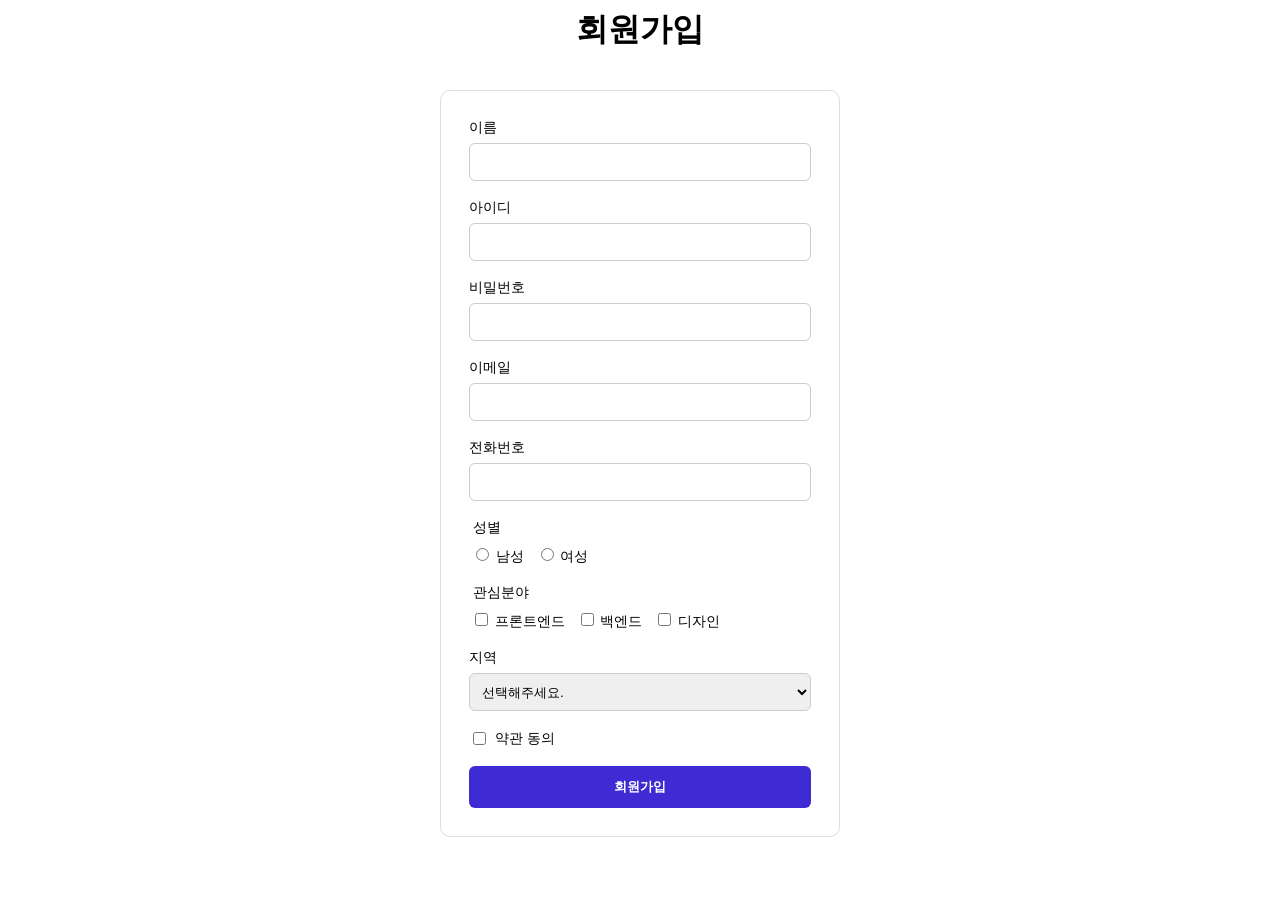
==== day1-signup-form/index.html @ 132ef5b9 "day1-1: 회원가입 페이지 폼 식별자 네이밍을 정리한다 - 짧고 중복되는 id만으로는 입력 요소와 결과 셀의 관계를 파악하기 어려워 이름을 역할 중심으로 바꾸었습니다. - 폼 " ====
<!doctype html>
<html lang="ko">
  <head>
    <meta charset="UTF-8" />
    <meta name="viewport" content="width=device-width, initial-scale=1.0" />
    <title>회원가입</title>
    <link rel="stylesheet" href="./style.css" />
  </head>
  <body>
    <header>
      <h1>회원가입</h1>
    </header>

    <main>
      <form action="./result.html" method="get" class="signup-form">
        <div>
          <label for="signup-full-name">이름</label>
          <input
            id="signup-full-name"
            name="fullName"
            type="text"
            required
          />
        </div>

        <div>
          <label for="signup-login-id">아이디</label>
          <input
            id="signup-login-id"
            name="loginId"
            type="text"
            pattern="[A-Za-z0-9]{4,12}"
            required
          />
        </div>

        <div>
          <label for="signup-password">비밀번호</label>
          <input
            id="signup-password"
            name="password"
            type="password"
            minlength="8"
            required
          />
        </div>

        <div>
          <label for="signup-email">이메일</label>
          <input
            id="signup-email"
            name="email"
            type="email"
            required
          />
        </div>

        <div>
          <label for="signup-phone">전화번호</label>
          <input
            id="signup-phone"
            name="phone"
            type="tel"
            pattern="010-[0-9]{4}-[0-9]{4}"
          />
        </div>

        <fieldset>
          <legend>성별</legend>
          <div>
            <label for="signup-gender-male">
              <input
                id="signup-gender-male"
                name="gender"
                type="radio"
                value="male"
              />
              남성
            </label>
            <label for="signup-gender-female">
              <input
                id="signup-gender-female"
                name="gender"
                type="radio"
                value="female"
              />
              여성
            </label>
          </div>
        </fieldset>

        <fieldset>
          <legend>관심분야</legend>
          <div>
            <label for="signup-interest-frontend">
              <input
                id="signup-interest-frontend"
                name="interests"
                type="checkbox"
                value="frontend"
              />
              프론트엔드
            </label>
            <label for="signup-interest-backend">
              <input
                id="signup-interest-backend"
                name="interests"
                type="checkbox"
                value="backend"
              />
              백엔드
            </label>
            <label for="signup-interest-design">
              <input
                id="signup-interest-design"
                name="interests"
                type="checkbox"
                value="design"
              />
              디자인
            </label>
          </div>
        </fieldset>

        <div>
          <label for="signup-region">지역</label>
          <select id="signup-region" name="region">
            <option value="">선택해주세요.</option>
            <option value="seoul">서울</option>
            <option value="gyeonggi">경기</option>
            <option value="incheon">인천</option>
            <option value="busan">부산</option>
            <option value="gwangju">광주</option>
            <option value="other">기타</option>
          </select>
        </div>

        <div>
          <label class="signup-form-terms" for="signup-terms-accepted">
            <input
              id="signup-terms-accepted"
              name="termsAccepted"
              type="checkbox"
              required
            />
            약관 동의
          </label>
        </div>

        <button class="signup-form-submit" type="submit">회원가입</button>
      </form>
    </main>
  </body>
</html>
---- day1-signup-form/style.css ----
header {
  z-index: 100;
  position: fixed;
  top: 0;
  left: 0;
  width: 100%;
  height: 60px;
  display: flex;
  justify-content: center;
  align-items: center;
}

header h1 {
  margin: 0;
}

main {
  /* fixed 헤더는 문서 흐름에서 빠지므로, 헤더가 main을 가리지 않도록 헤더 높이와 추가 간격만큼 위쪽 마진을 준다. */
  margin-top: 90px;
}

/* 고정 헤더 동작을 확인할 수 있도록 결과 페이지에 스크롤 영역을 만든다. */
.result-content {
  min-height: 150vh;
}

table {
  width: 400px;
  margin: 0 auto;
  border-collapse: collapse;
  background-color: white;
}

caption {
  margin-bottom: 12px;
  font-weight: bold;
}

th,
td {
  padding: 12px;
  border: 1px solid #ddd;
  text-align: left;
}

th {
  width: 120px;
  background-color: #f7f7fc;
}

/* 쉼표(,)는 여러 선택자에 동일한 스타일을 함께 적용하는 그룹 선택 방식이다. */
/* 별표(*)는 모든 요소를 선택하는 전체 선택자이며, 여기서는 signup-form 내부의 모든 요소를 뜻한다. */
.signup-form,
.signup-form * {
  box-sizing: border-box;
}

.signup-form {
  /* 폼의 너비를 400px로 지정하고, 좌우 마진을 auto로 설정해 부모 요소 안에서 가로 중앙에 배치한다. */
  /* 폼 너비가 부모보다 작아야 중앙 정렬 효과가 나타나며, 화면이 400px보다 좁아지면 폼이 화면 밖으로 넘칠 수 있다. */
  width: 400px;
  margin: 0 auto;
  /* 패딩이 필요한 이유는 내부 요소가 폼 테두리 또는 부모 태그의 테두리에 붙어버리기에 UI적으로 좋지 않아서 붙이는 것이다. */
  padding: 28px;
  /* 기본적으로 브라우저는 흰색이지만 항상 흰색이 보장되지는 않는다 */
  /* 모든 태그의 기본 백그라운트는 mdn문서기준 투명색이다.*/
  /* 요소의 기본 배경은 투명하므로, 부모 배경이 비치지 않도록 폼의 배경색을 흰색으로 명시한다. */
  background-color: white;
  /* 폼의 범위를 시각적으로 구분해 하나의 독립된 입력 영역으로 인식할 수 있도록 테두리를 적용한다. */
  border: 1px solid #ddd;
  border-radius: 10px;
}

/* 후손 결합자: `조상 요소 후손 요소` 형태로 작성하며, 조상 요소 내부의 모든 해당 후손 요소를 선택한다. */
/* 자식 결합자: `부모 요소 > 자식 요소` 형태로 작성하며, 부모 요소의 바로 아래에 있는 해당 자식 요소만 선택한다. */
.signup-form > div,
.signup-form fieldset {
  margin-bottom: 18px;
}

.signup-form label,
.signup-form legend {
  font-size: 14px;
}

/* 공통 스타일 규칙: 같은 구조와 배치가 반복되는 필드는 별도 클래스 없이 부모와 자손 관계로 함께 선택한다. */
.signup-form > div {
  display: flex;
  flex-direction: column;
  gap: 6px;
}

/* 공통 스타일 규칙: 같은 디자인을 사용하는 일반 입력 요소와 select를 자손 선택자로 함께 선택한다. */
.signup-form input[type="text"],
.signup-form input[type="password"],
.signup-form input[type="email"],
.signup-form input[type="tel"],
.signup-form select {
  width: 100%;
  height: 38px;
  padding: 8px;
  border: 1px solid #ccc;
  border-radius: 6px;
}

.signup-form fieldset {
  padding: 0;
  border: 0;
}

.signup-form legend {
  margin-bottom: 8px;
}

/* 공통 스타일 규칙: 같은 구조가 반복되는 선택 그룹은 fieldset 바로 아래 div를 함께 선택한다. */
.signup-form fieldset > div {
  display: flex;
  gap: 12px;
}

/* 역할 규칙: 약관은 일반 label과 배치가 다르므로 개별 클래스로 구분한다. */
.signup-form-terms {
  display: flex;
  align-items: center;
  gap: 6px;
}

/* 역할 규칙: 제출 버튼은 강조와 상태 스타일이 추가될 수 있는 요소이므로 개별 클래스로 구분한다. */
.signup-form-submit {
  width: 100%;
  height: 42px;
  border: 0;
  border-radius: 6px;
  background-color: #3f2bd4;
  color: white;
  font-weight: bold;
}
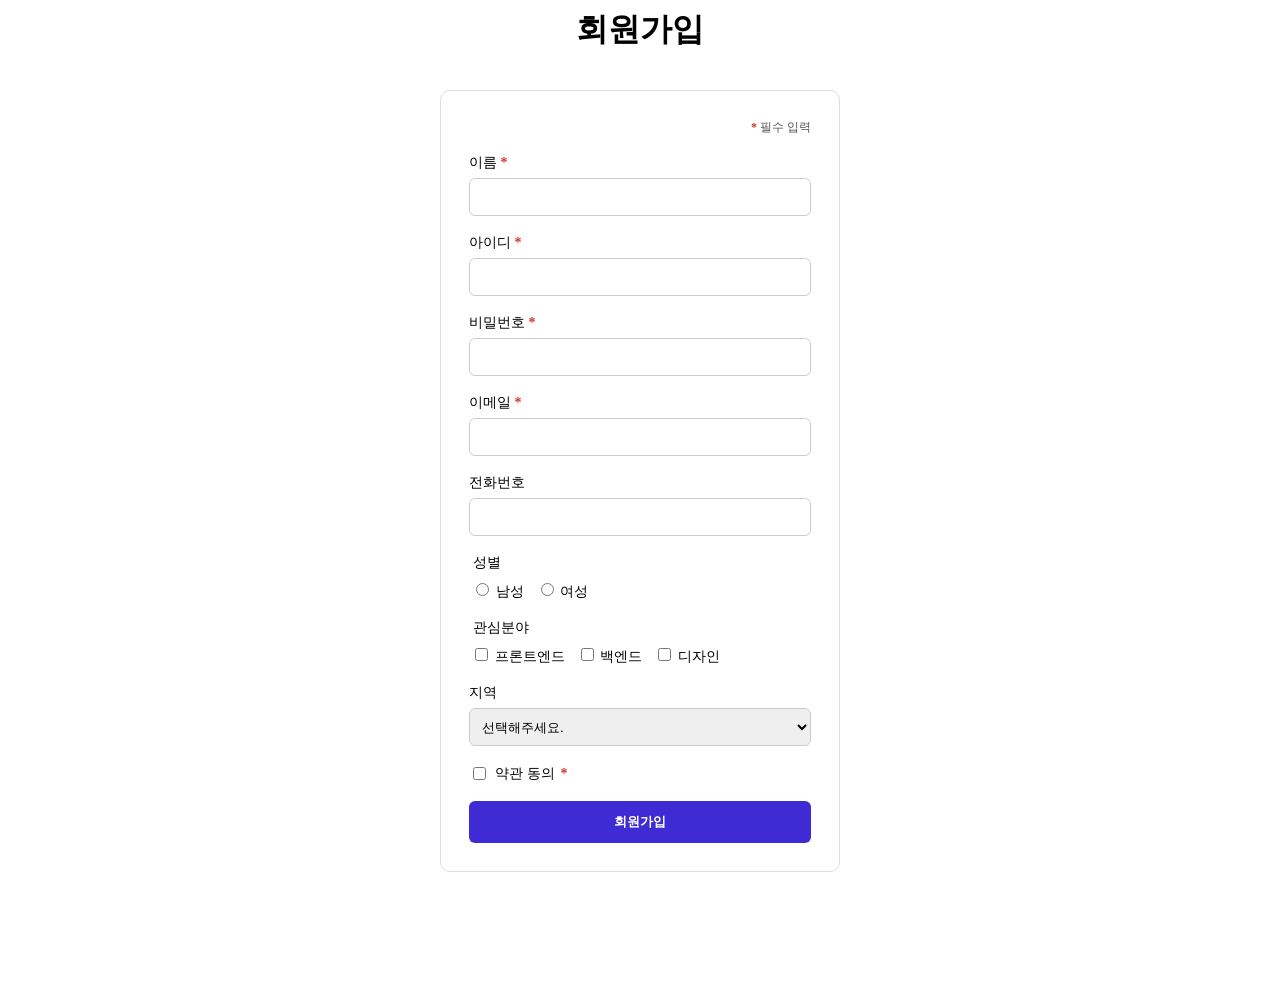
==== commit 6dc8e0f5: "day1-1: 회원가입 페이지 필수 입력 항목 안내를 표시한다 - 필수 입력란을 제출해 보기 전에도 알아볼 수 있도록 시각적인 안내를 보강하였습니다. - 필수 라벨에 빨간 별표와 " ====
--- a/day1-signup-form/index.html
+++ b/day1-signup-form/index.html
@@ -13,45 +13,61 @@
 
     <main>
       <form action="./result.html" method="get" class="signup-form">
+        <p class="signup-form-required-guide">
+          <span class="required-mark" aria-hidden="true">*</span> 필수 입력
+        </p>
+
         <div>
-          <label for="signup-full-name">이름</label>
+          <label for="signup-full-name">
+            이름 <span class="required-mark" aria-hidden="true">*</span>
+          </label>
           <input
             id="signup-full-name"
             name="fullName"
             type="text"
             required
+            autocomplete="name"
           />
         </div>
 
         <div>
-          <label for="signup-login-id">아이디</label>
+          <label for="signup-login-id">
+            아이디 <span class="required-mark" aria-hidden="true">*</span>
+          </label>
           <input
             id="signup-login-id"
             name="loginId"
             type="text"
             pattern="[A-Za-z0-9]{4,12}"
             required
+            autocomplete="username"
           />
         </div>
 
         <div>
-          <label for="signup-password">비밀번호</label>
+          <label for="signup-password">
+            비밀번호 <span class="required-mark" aria-hidden="true">*</span>
+          </label>
           <input
             id="signup-password"
             name="password"
             type="password"
             minlength="8"
             required
+            autocomplete="new-password"
           />
         </div>
 
         <div>
-          <label for="signup-email">이메일</label>
+          <label for="signup-email">
+            이메일 <span class="required-mark" aria-hidden="true">*</span>
+          </label>
           <input
             id="signup-email"
             name="email"
             type="email"
             required
+            autocomplete="email"
           />
         </div>
 
@@ -62,6 +78,7 @@
             name="phone"
             type="tel"
             pattern="010-[0-9]{4}-[0-9]{4}"
+            autocomplete="tel"
           />
         </div>
 
@@ -144,6 +161,7 @@
               required
             />
             약관 동의
+            <span class="required-mark" aria-hidden="true">*</span>
           </label>
         </div>
 
--- a/day1-signup-form/style.css
+++ b/day1-signup-form/style.css
@@ -1,3 +1,14 @@
+*,
+*::before,
+*::after {
+  box-sizing: border-box;
+}
+
+body {
+  min-height: 100vh;
+  margin: 0;
+}
+
 header {
   z-index: 100;
   position: fixed;
@@ -83,6 +94,18 @@
   font-size: 14px;
 }
 
+.signup-form-required-guide {
+  margin: 0 0 18px;
+  color: #555;
+  font-size: 12px;
+  text-align: right;
+}
+
+.required-mark {
+  color: #d93025;
+  font-weight: bold;
+}
+
 /* 공통 스타일 규칙: 같은 구조와 배치가 반복되는 필드는 별도 클래스 없이 부모와 자손 관계로 함께 선택한다. */
 .signup-form > div {
   display: flex;
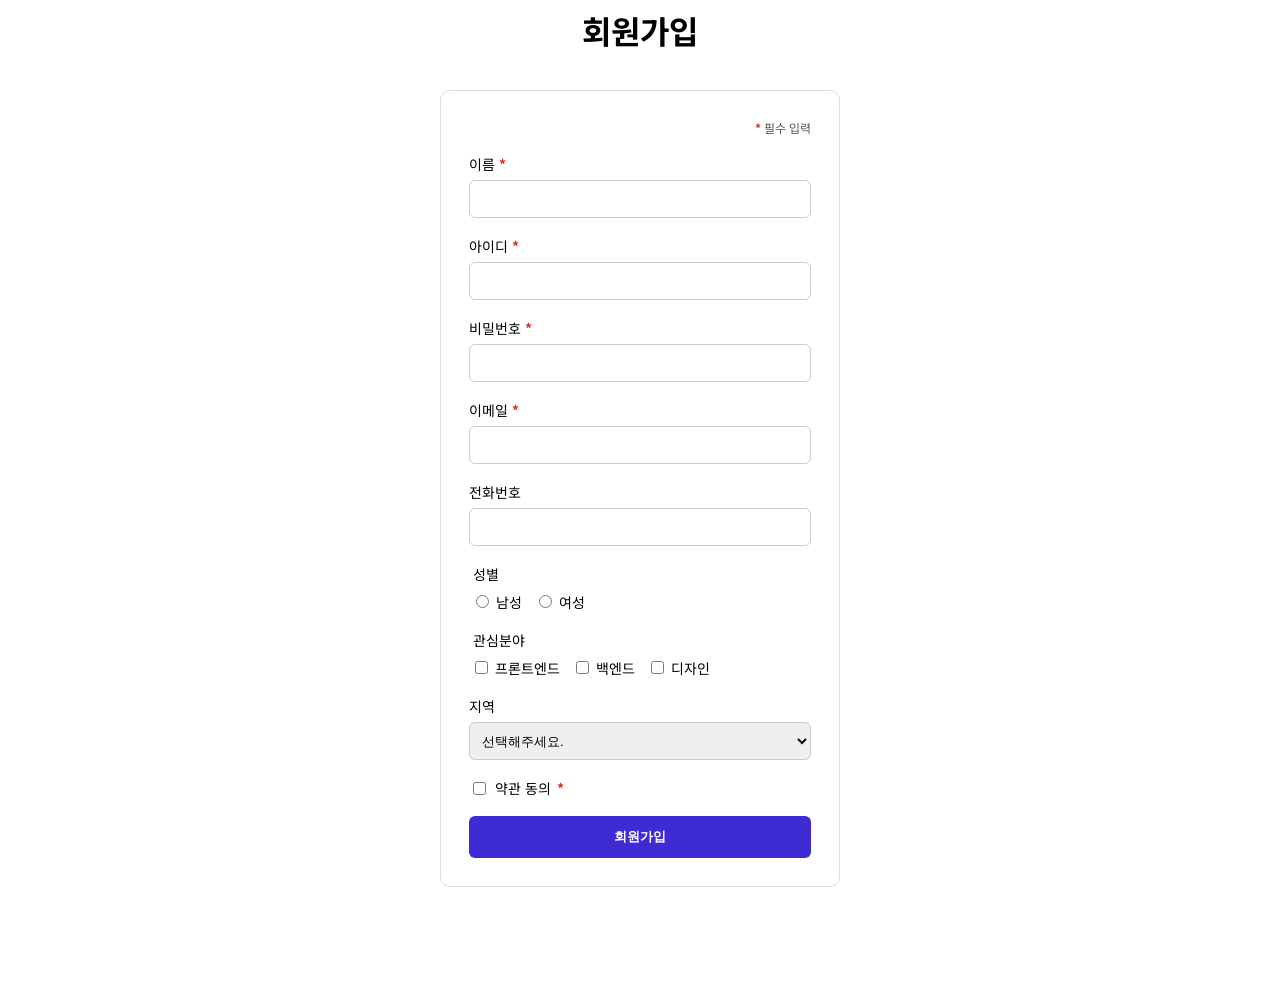
==== commit 9c53a2da: "day1-1: 회원가입 페이지 한글 UI 웹폰트를 적용한다 - 운영체제마다 기본 한글 글꼴이 달라 페이지 인상이 달라지는 문제를 줄이고자 웹폰트를 적용하였습니다. - 회원가입 페이" ====
--- a/day1-signup-form/index.html
+++ b/day1-signup-form/index.html
@@ -4,6 +4,12 @@
     <meta charset="UTF-8" />
     <meta name="viewport" content="width=device-width, initial-scale=1.0" />
     <title>회원가입</title>
+    <link rel="preconnect" href="https://fonts.googleapis.com" />
+    <link rel="preconnect" href="https://fonts.gstatic.com" crossorigin />
+    <link
+      href="https://fonts.googleapis.com/css2?family=Noto+Sans+KR:wght@100..900&amp;family=Roboto:ital,wght@0,100..900;1,100..900&amp;display=swap"
+      rel="stylesheet"
+    />
     <link rel="stylesheet" href="./style.css" />
   </head>
   <body>
--- a/day1-signup-form/style.css
+++ b/day1-signup-form/style.css
@@ -7,6 +7,7 @@
 body {
   min-height: 100vh;
   margin: 0;
+  font-family: "Noto Sans KR", "Roboto", sans-serif;
 }
 
 header {
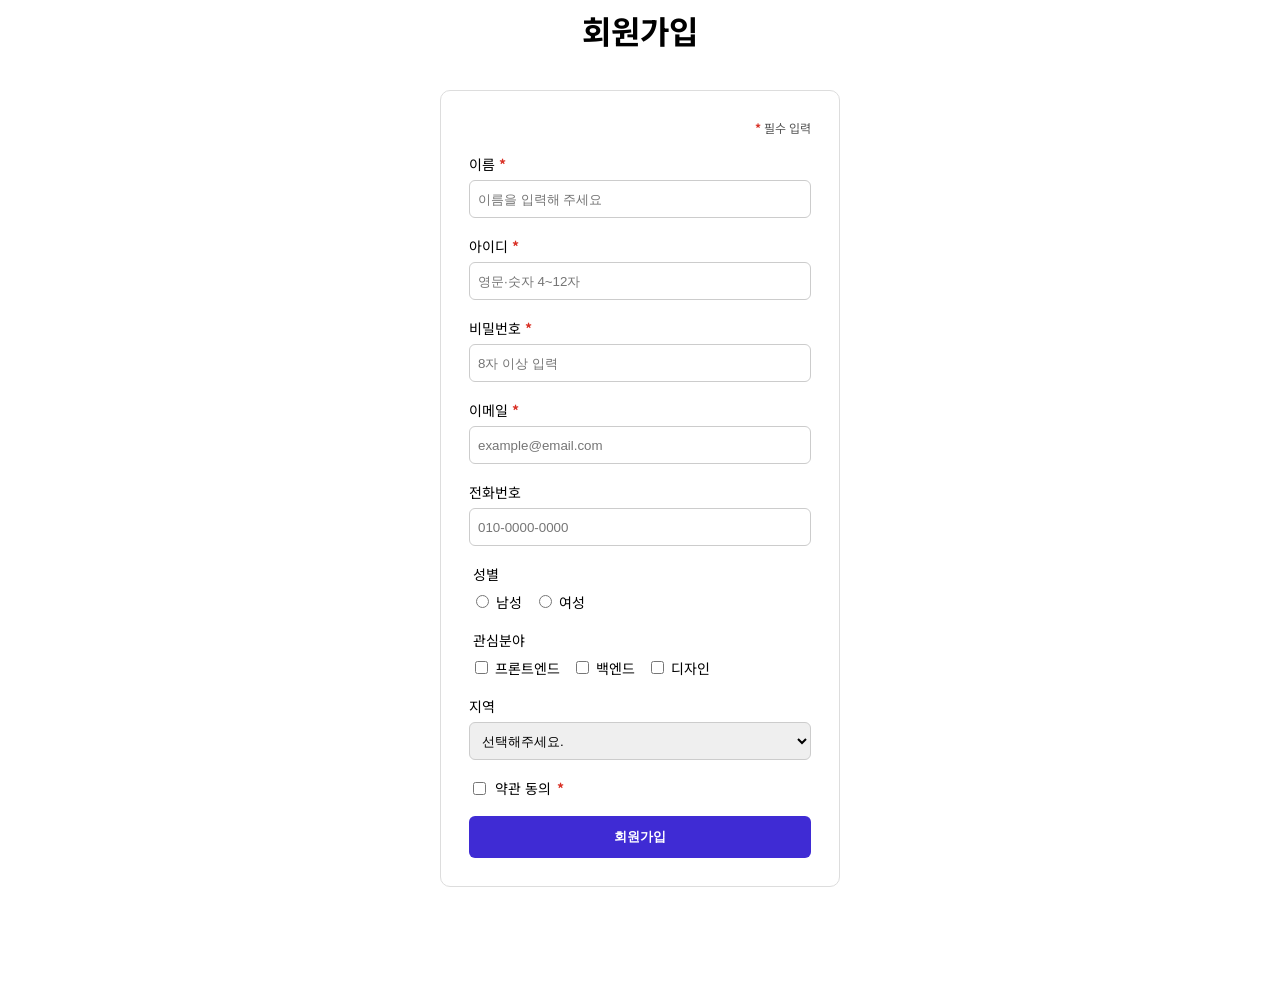
==== commit 2dbb6a55: "day1-1: 회원가입 페이지 입력 필드 안내 문구를 추가한다 - 입력 후 검증 오류를 보는 대신 작성 전에 형식과 조건을 알 수 있도록 안내를 보강하였습니다. - 아이디, 비밀번" ====
--- a/day1-signup-form/index.html
+++ b/day1-signup-form/index.html
@@ -11,6 +11,7 @@
       rel="stylesheet"
     />
     <link rel="stylesheet" href="./style.css" />
+    <script src="./index.js" defer></script>
   </head>
   <body>
     <header>
@@ -18,7 +19,7 @@
     </header>
 
     <main>
-      <form action="./result.html" method="get" class="signup-form">
+      <form class="signup-form">
         <p class="signup-form-required-guide">
           <span class="required-mark" aria-hidden="true">*</span> 필수 입력
         </p>
@@ -31,6 +32,7 @@
             id="signup-full-name"
             name="fullName"
             type="text"
+            placeholder="이름을 입력해 주세요"
             required
             autocomplete="name"
           />
@@ -44,6 +46,7 @@
             id="signup-login-id"
             name="loginId"
             type="text"
+            placeholder="영문·숫자 4~12자"
             pattern="[A-Za-z0-9]{4,12}"
             required
             autocomplete="username"
@@ -58,6 +61,7 @@
             id="signup-password"
             name="password"
             type="password"
+            placeholder="8자 이상 입력"
             minlength="8"
             required
             autocomplete="new-password"
@@ -72,6 +76,7 @@
             id="signup-email"
             name="email"
             type="email"
+            placeholder="example@email.com"
             required
             autocomplete="email"
           />
@@ -83,6 +88,7 @@
             id="signup-phone"
             name="phone"
             type="tel"
+            placeholder="010-0000-0000"
             pattern="010-[0-9]{4}-[0-9]{4}"
             autocomplete="tel"
           />
--- a/day1-signup-form/style.css
+++ b/day1-signup-form/style.css
@@ -158,4 +158,10 @@
   background-color: #3f2bd4;
   color: white;
   font-weight: bold;
+  cursor: pointer;
+  transition: background-color 0.2s ease;
 }
+
+.signup-form-submit:hover {
+  background-color: #3321b8;
+}
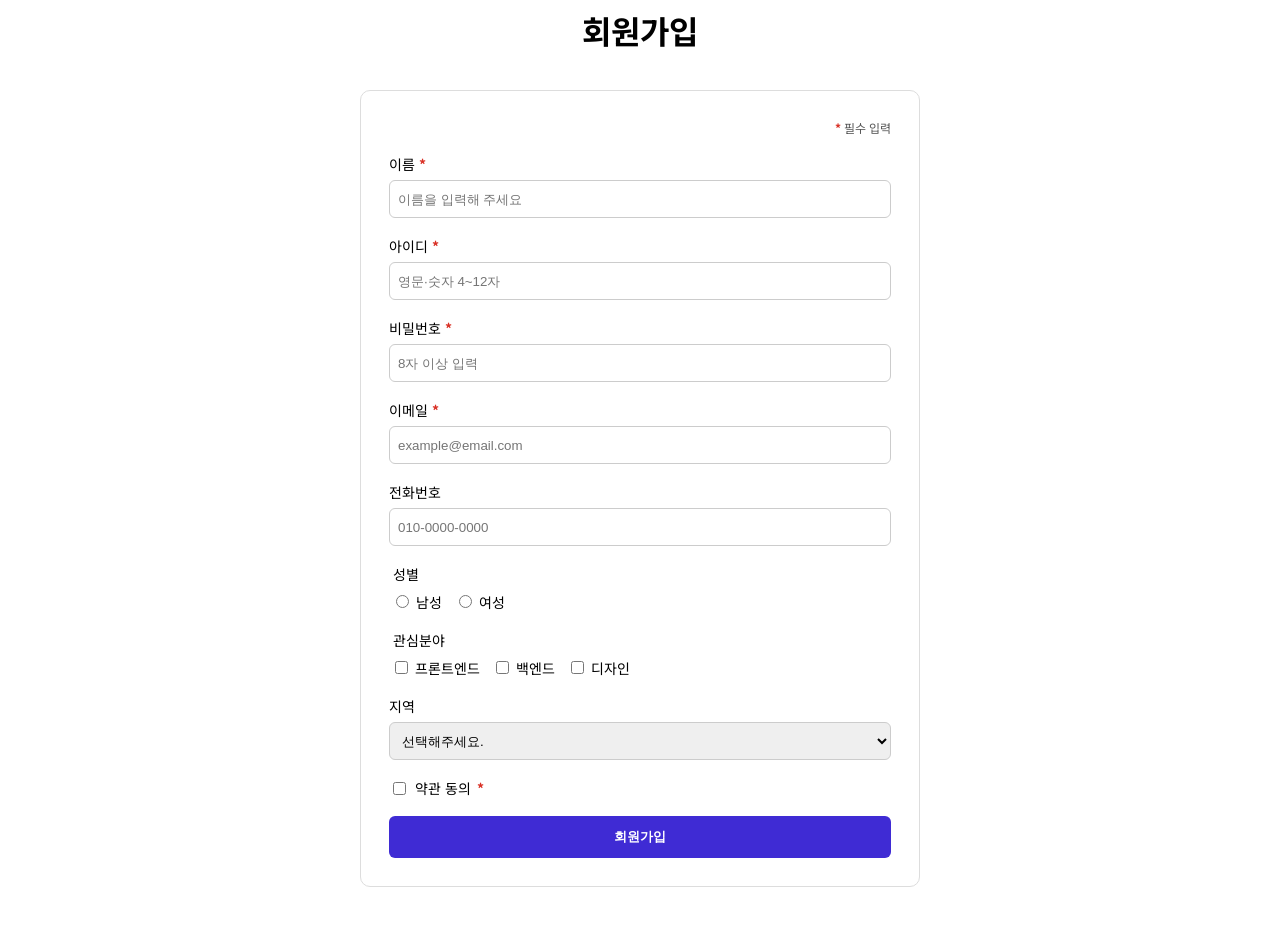
==== commit df795782: "day1-1: 회원가입 페이지 fixed 헤더 여백 스크롤을 제거한다 - fixed 헤더를 위한 여백을 main의 margin으로 두면서 문서 높이에 불필요한 스크롤이 생겨 배치 " ====
--- a/day1-signup-form/index.html
+++ b/day1-signup-form/index.html
@@ -13,7 +13,7 @@
     <link rel="stylesheet" href="./style.css" />
     <script src="./index.js" defer></script>
   </head>
-  <body>
+  <body class="signup-page">
     <header>
       <h1>회원가입</h1>
     </header>
--- a/day1-signup-form/style.css
+++ b/day1-signup-form/style.css
@@ -8,6 +8,11 @@
   min-height: 100vh;
   margin: 0;
   font-family: "Noto Sans KR", "Roboto", sans-serif;
+  overflow-wrap: break-word;
+}
+
+.signup-page {
+  padding-top: 90px;
 }
 
 header {
@@ -27,8 +32,13 @@
 }
 
 main {
-  /* fixed 헤더는 문서 흐름에서 빠지므로, 헤더가 main을 가리지 않도록 헤더 높이와 추가 간격만큼 위쪽 마진을 준다. */
   margin-top: 90px;
+  padding: 0 16px 40px;
+}
+
+.signup-page main {
+  /* main의 위쪽 마진 대신 body 내부 여백으로 fixed 헤더 공간을 확보한다. */
+  margin-top: 0;
 }
 
 /* 고정 헤더 동작을 확인할 수 있도록 결과 페이지에 스크롤 영역을 만든다. */
@@ -37,7 +47,8 @@
 }
 
 table {
-  width: 400px;
+  width: 100%;
+  max-width: 400px;
   margin: 0 auto;
   border-collapse: collapse;
   background-color: white;
@@ -68,9 +79,9 @@
 }
 
 .signup-form {
-  /* 폼의 너비를 400px로 지정하고, 좌우 마진을 auto로 설정해 부모 요소 안에서 가로 중앙에 배치한다. */
-  /* 폼 너비가 부모보다 작아야 중앙 정렬 효과가 나타나며, 화면이 400px보다 좁아지면 폼이 화면 밖으로 넘칠 수 있다. */
-  width: 400px;
+  /* 웹 화면에서는 입력하기 편하도록 넓게 표시한다. */
+  width: 100%;
+  max-width: 560px;
   margin: 0 auto;
   /* 패딩이 필요한 이유는 내부 요소가 폼 테두리 또는 부모 태그의 테두리에 붙어버리기에 UI적으로 좋지 않아서 붙이는 것이다. */
   padding: 28px;
@@ -139,6 +150,7 @@
 /* 공통 스타일 규칙: 같은 구조가 반복되는 선택 그룹은 fieldset 바로 아래 div를 함께 선택한다. */
 .signup-form fieldset > div {
   display: flex;
+  flex-wrap: wrap;
   gap: 12px;
 }
 
@@ -165,3 +177,54 @@
 .signup-form-submit:hover {
   background-color: #3321b8;
 }
+
+@media (max-width: 480px) {
+  .signup-page {
+    padding-top: 76px;
+  }
+
+  header {
+    height: 52px;
+  }
+
+  header h1 {
+    font-size: 22px;
+  }
+
+  main {
+    margin-top: 76px;
+    padding: 0 12px 28px;
+  }
+
+  .signup-page main {
+    margin-top: 0;
+  }
+
+  .signup-form {
+    padding: 22px 16px;
+    border-radius: 8px;
+  }
+
+  .signup-form input[type="text"],
+  .signup-form input[type="password"],
+  .signup-form input[type="email"],
+  .signup-form input[type="tel"],
+  .signup-form select {
+    height: 42px;
+    font-size: 16px;
+  }
+
+  .signup-form-submit {
+    height: 46px;
+    font-size: 16px;
+  }
+
+  th,
+  td {
+    padding: 10px 8px;
+  }
+
+  th {
+    width: 96px;
+  }
+}
